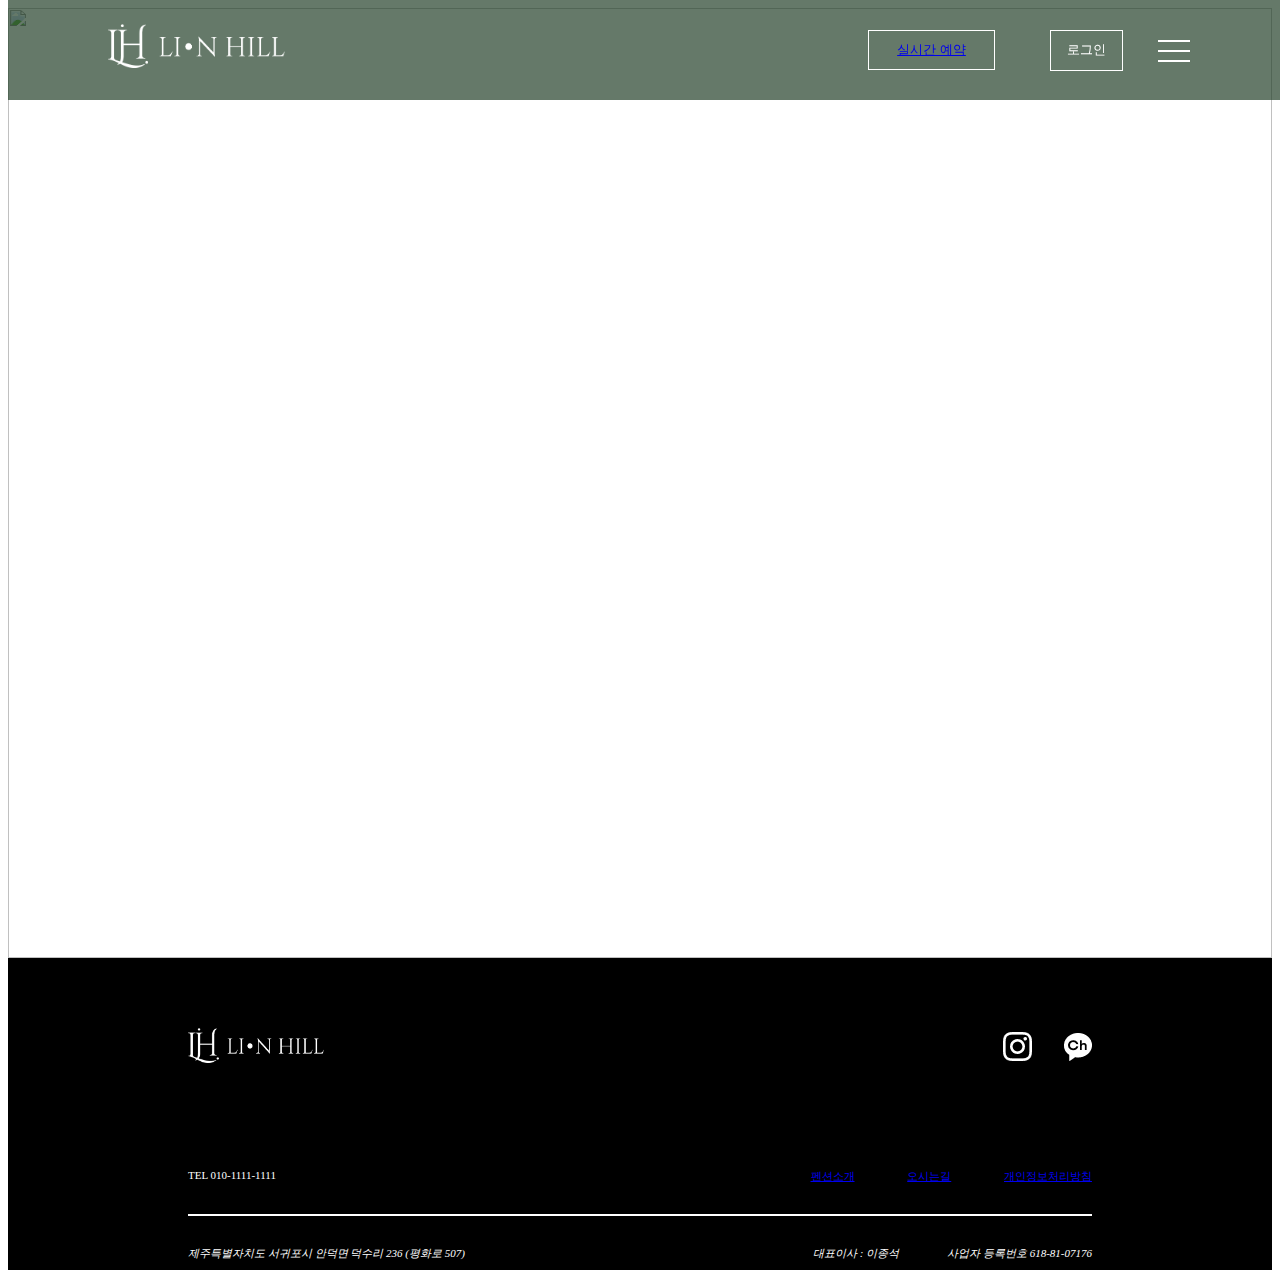
==== common/common.html @ 08adc3c6 "Add files via upload" ====
<!DOCTYPE html>
<html lang="en">

<head>
  <meta charset="UTF-8" />
  <meta http-equiv="X-UA-Compatible" content="IE=edge" />
  <meta name="viewport" content="width=device-width, initial-scale=1.0" />
  <title>Document</title>

  <link rel="stylesheet" href="./reset.css" />
  <link rel="stylesheet" href="./common.css" />
  <link rel="stylesheet" href="https://cdn.jsdelivr.net/npm/swiper@10/swiper-bundle.min.css" />
  <link rel="stylesheet" href="https://cdn.jsdelivr.net/npm/swiper@10/swiper-bundle.min.css" />
  <script src="https://ajax.googleapis.com/ajax/libs/jquery/3.7.0/jquery.min.js"></script>
  <script src="http://ajax.googleapis.com/ajax/libs/jquery/1.9.0/jquery.min.js"></script>
  <!-- 스크립트 -->
  <script defer src="../js/common.js"></script>
</head>


<body>

  <section class="header_image">
    <div class="header_image_word">
      <h2>Facilites</h2><br>
      <p>라이온 힐의 탁월한 서비스를 보장한</p>
      <p>다양한 편의시설을 이용해보세요.</p>
    </div>
    <figure><img src="../sub/img/fac/fac_pic.png"></figure>
  </section>

  <header id="header">


    <div class="inner">
      <div class="inner2">

        <h1 class="logo">
          <a href="../index.html">
            <img src="../common/img/wh_logo.PNG" alt="" />
          </a>
        </h1>

        <ul class="gnb">
          <li>
            <a href="../sub/room.html">Rooms</a>
          </li>
          <li>
            <a href="../sub/events.html">Events</a>
          </li>
          <li>
            <a href="../sub/fac.html">Facilities</a>
          </li>
          <li>
            <a href="../sub/about.html">About</a>
          </li>
        </ul>

        <div class="btn_wrap">
          <button class="reser"><a href="../sub/reservation.html">실시간 예약</a></button>
          <button class="login" id="headerLogin"><span id="logInOut">로그인</span></button>
          <div class="menu_btn">
            <span></span>
            <span></span>
            <span></span>
          </div>
        </div>
      </div>


    </div>

    <div class="menu_show">
      <a class="txt-ani" href="../sub/room.html">Rooms</a>
      <a class="txt-ani" href="../sub/events.html">Events</a>
      <a class="txt-ani" href="../sub/fac.html">Facilities</a>
      <a class="txt-ani" href="../sub/about.html">about</a>
      <a class="txt-ani" href="../sub/reservation.html">실시간 예약</a>
      <a class="txt-ani" id="headerLoginM"><span id="logInOutM">로그인</span></a>
    </div>
  </header>


  <footer>
    <div class="inner">
      <div class="foot_top">
        <h2 class="logo">
          <a href="../index.html">
            <img src="../common/img/wh_logo.PNG" alt="" />
          </a>
        </h2>
        <div class="foot_con">
          <a href="https://open.kakao.com/o/sfI0J6Cf" class="insta"><img src="../common/img/insta.png" alt="" /></a>
          <a href="https://open.kakao.com/o/sfI0J6Cf" class="kakao"><img src="../common/img/chanal.png" alt="" /></a>
        </div>
      </div>
      <div class="foot_btm">

        <div class="info">
          <span class="info_tel"> TEL 010-1111-1111 </span>
          <div class="info_contents">
            <a href="../sub/about.html" class="">펜션소개</a>
            <a href="../sub/about.html" class="">오시는길</a>
            <a href="../sub/about.html" class="">개인정보처리방침</a>
          </div>
        </div>
        <div class="line"></div>
        <div class="copy">
          <div class="right">
            © 2016. 라이온힐휴양펜션 Co. All rights reserved.
          </div>
          <address>

            <span>제주특별자치도 서귀포시 안덕면 덕수리 236 (평화로 507)</span>
            <span>대표이사 : 이종석</span>
            <span> 사업자 등록번호 618-81-07176</span>
            <span>TEL 010-1111-1111</span>

          </address>
        </div>
      </div>
    </div>
  </footer>
</body>

</html>
---- common/common.css ----
header {
  position: fixed;
  width:100%;
  height:100%;
  top: 0;
  z-index: 10;
  height:100px;
  transition:1s;
  transform: translateY(0%);
}
header.active {
  transform: translateY(-100%);
}
header .inner {
  width: 100%;
  background-color: rgba(35, 64, 42, 0.7);
  

}
header .inner .inner2{
  display: flex;
  height: 100px;
  justify-content: space-between;
  align-items: center;
  margin-left: 180px;
  margin-right: 180px;
}
header .inner .inner2 img {
  width: 177px;
  height: 44px;
}
header .inner .inner2 ul {
  color: #fff;
  display: flex;
  margin-left:20%;
}
header .inner .inner2 ul li {
  margin-right: 60px;
}

header .inner .inner2 .btn_wrap{
  display: flex;
  flex-direction: row;
  justify-content: space-between;
  align-items: center;
  gap:35px;
}
header .inner .inner2 .btn_wrap button {
  cursor: pointer;
  border: 1px solid #fff;
  background: transparent;
  color: #fff;
  width: 127px;
  height: 40px;
}
header .inner .inner2 .btn_wrap .menu_btn{
  display:none;
}

header .inner .inner2 .btn_wrap button:hover {
  background-color: #fff;
  color: black;
}

.menu_show {
  display: none;
}

.menu_show a{
  display:none;
}


footer {
  color: #fff;
  width: 100%;
  background-color: black;
  background-size: cover;
  width: 100%;
  height: 312px;
}
footer .inner {
  padding-top: 50px;
  margin: auto 180px;
}
footer .inner .foot_top {
  display: flex;
  justify-content: space-between;
  align-items: center;
}

footer .inner .foot_top h2 img {
  width: 136px;
  height: 35px;
}
footer .inner .foot_top .foot_con a.insta {
  margin-right: 28px;
}
footer .inner .foot_btm {
  font-size: 11px;
  padding-top: 80px;
}
footer .inner .foot_btm .info_tel{
  display:none;
}
footer .inner .foot_btm .info {
  display: flex;
  justify-content: flex-end;
  padding-bottom: 30px;
}
footer .inner .foot_btm .info a {
  margin-left: 50px;
}
footer .inner .foot_btm .line {
  border: 1px solid #fff;
}
footer .inner .foot_btm .copy {
  display: flex;
  justify-content: space-between;
  align-items: center;
  padding-top: 30px;
}
footer .inner .foot_btm .copy address span{
  margin-left:15px;
}




/* 배경 */

.header_image {
  width: 100%;
  height: 950px;
  position: relative;
  display: flex;
  justify-content: center;
  align-items: center;
}

.header_image > figure {
  width: 100%;
  height: 100%;
  margin: 0 auto;
  position: relative;
}

.header_image > figure > img {
  object-fit: cover;
  width: 100%;
  height: 100%;
  position: absolute;
}

.header_image_word {
  position: absolute;
  z-index: 3;
  text-align: center;
  color: white;
}

.header_image_word > h2 {
  font-size: 100px;
  padding-bottom: 20px;
}

.header_image_word > p {
  font-size: 25px;
  padding-top: 10px;
}
/* ///////////////////////////////////////////////////////////////////// */
@media (max-width: 1440px) {
  header {
    position: fixed;
    top: 0;
    width: 100%;
    transition:1s;
    transform: translateY(0%);
  }
  
  header.active {
    transform: translateY(-100%);
  }
  header .inner {
    background-color: rgba(35, 64, 42, 0.7);
    height: 100px;  
    z-index: 10;
  }
  
  header .inner .inner2{
    display: flex;
    justify-content: space-around;
    align-items: center;
    margin: 0;
  }
    

  header .inner .inner2 img {
    width: 177px;
    height: 44px;
  }
  header .inner .inner2 ul {
    display: none;
    color: #fff;
  }
  header .inner .inner2 .btn_wrap{
    display: flex;
    flex-direction: row;
    justify-content: space-between;
    align-items: center;
    gap:35px;
  }


  header .inner .inner2 .btn_wrap .menu_btn{
    width: 30px;
    height: 30px;
    display: block;
    position: relative;
    top:5px;
    cursor: pointer;
  }
  
  
  header .inner .inner2 .btn_wrap .menu_btn span{
    position: absolute;
    background-color: white;
    width:100%;
    left: 0;
    border: 1px solid white;
    display: block;

  }
  header .inner .inner2 .btn_wrap .menu_btn span:nth-of-type(1) {
    top: 0;
    
  }
  header .inner .inner2 .btn_wrap .menu_btn span:nth-of-type(2) {
    top: calc(100% - 20px);
    
  }
  header .inner .inner2 .btn_wrap .menu_btn span:nth-of-type(3) {
    top: calc(100% - 10px);
    
  }
  
  


  header .inner .inner2 .btn_wrap button {
    margin-right: 0px;
    cursor: pointer;
    border: 1px solid #fff;
    background: transparent;
    color: #fff;
    width: 127px;
    height: 40px;
  }

  header .inner .inner2 .btn_wrap button.login {
    width: 73px;
    height: 41px;
  }

  header .inner .inner2 .btn_wrap button:nth-child(1) {
    margin-right: 20px;
  }
  header .inner .inner2 .btn_wrap button:hover {
    background-color: #fff;
    color: black;
  }

  .menu_show {
    left: 0;
    top: 0;
    bottom: 0;
    width: 100%;
    z-index:-120;
    height: 0vh;
    transform: translateY(-200%);
    justify-content: center;
    align-items: center;
    background-color: rgb(24, 24, 24);
    flex-direction: column;
    transition: 1s;
    pointer-events: none;
    color:  transparent;
    /* padding-bottom:250px;
    padding-top:250px; */
    position:fixed;
  }
  .menu_show > a {
    font-size: 30px;
    margin-top:50px;
    display: block;
    z-index:-120;
    transform: inherit;
  }
  .menu_show > a:nth-of-type(5){
    display:none;
  }
  .menu_show > a:nth-of-type(6){
    display:none;
  }
  /* 클릭시 보여지는 화면 */
  .menu_show.active {
    left: 0;
    z-index:-1;
    top: 0;
    color: white;
    pointer-events: all;
    bottom: 0;
    transform: translateY(0%);
    width: 100%;
    background-color: rgb(24, 24, 24);
  }
  


  


  


  footer .inner .foot_btm .info_tel{
    display: block;
  }
  footer .inner .info{
    display:flex !important;
    justify-content: space-between !important;
  }

  footer .inner .right{
    display: none;
  }

  footer .inner address span:nth-of-type(4){
    display: none;
  }
  footer .inner .foot_btm .copy {
    padding-top: 30px;
  }

  footer .inner .foot_btm .copy address{
    display: flex;
    justify-content: space-between;
    width: 100%;
  }

  footer .inner .foot_btm .copy address span{
    margin-left:0px;
  }

  footer .inner .foot_btm .copy address span:nth-of-type(2){
    margin-left:300px;
  }


  .header_image_word > h2 {
    font-size: 80px;
    padding-bottom: 20px;
  }
  
  .header_image_word > p {
    font-size: 20px;
    padding-top: 10px;
  }
}


@media (max-width: 1220px) {
  footer .inner .foot_btm .copy address span:nth-of-type(2){
    margin-left:0px;
  }

 

}

@media (max-width: 920px) {
  header .inner .inner2 .reser{
    display:none;
  }
  header .inner .inner2 .login{
    display:none;
  }
  footer .inner  address span:nth-of-type(2){
    display: none;
  }
  footer .inner address span:nth-of-type(3){
    display: none;
  }
  .header_image_word > h2 {
    font-size: 60px;
    padding-bottom: 20px;
  }
  
  .header_image_word > p {
    font-size: 15px;
    padding-top: 10px;
  }
  .menu_show > a:nth-of-type(5){
    display:block;
  }
  .menu_show > a:nth-of-type(6){
    display:block;
  }


}
@media (max-width: 820px){

  footer .inner {
    padding-top: 50px;
    margin: auto 100px;
  }

  footer .inner .info .info_tel{
    display:none;
  }
  footer .inner .info .info_contents a:nth-child(3){
    display:none;
  }
  footer .inner .info{
    display: flex;
    justify-content: flex-end !important;
  }
}

@media (max-width: 480px){
  header .inner .inner2 img {
    width: 155px;
    height: 38px;
  }

  .header_image_word > h2 {
    font-size: 45px;
    padding-bottom: 10px;
  }
  
  .header_image_word > p {
    font-size: 11px;
    padding-top: 10px;
  }
  .menu_show > a {
    font-size: 24px;
  }


  .menu_show > a:nth-of-type(5){
    display:block;
  }
  .menu_show > a:nth-of-type(6){
    display:block;
  }
  
  
  footer .inner {
    padding-top: 50px;
    margin: auto 20px;
  }

}












button{
  transition: .2s;
}

@media (max-width: 1440px) {
  header#header div.inner2{
      justify-content: space-between;
      padding: 0 100px;
    
  }
}

@media (max-width: 950px) {
  header#header div.inner2{
    padding: 0 60px;
  
}
  
}
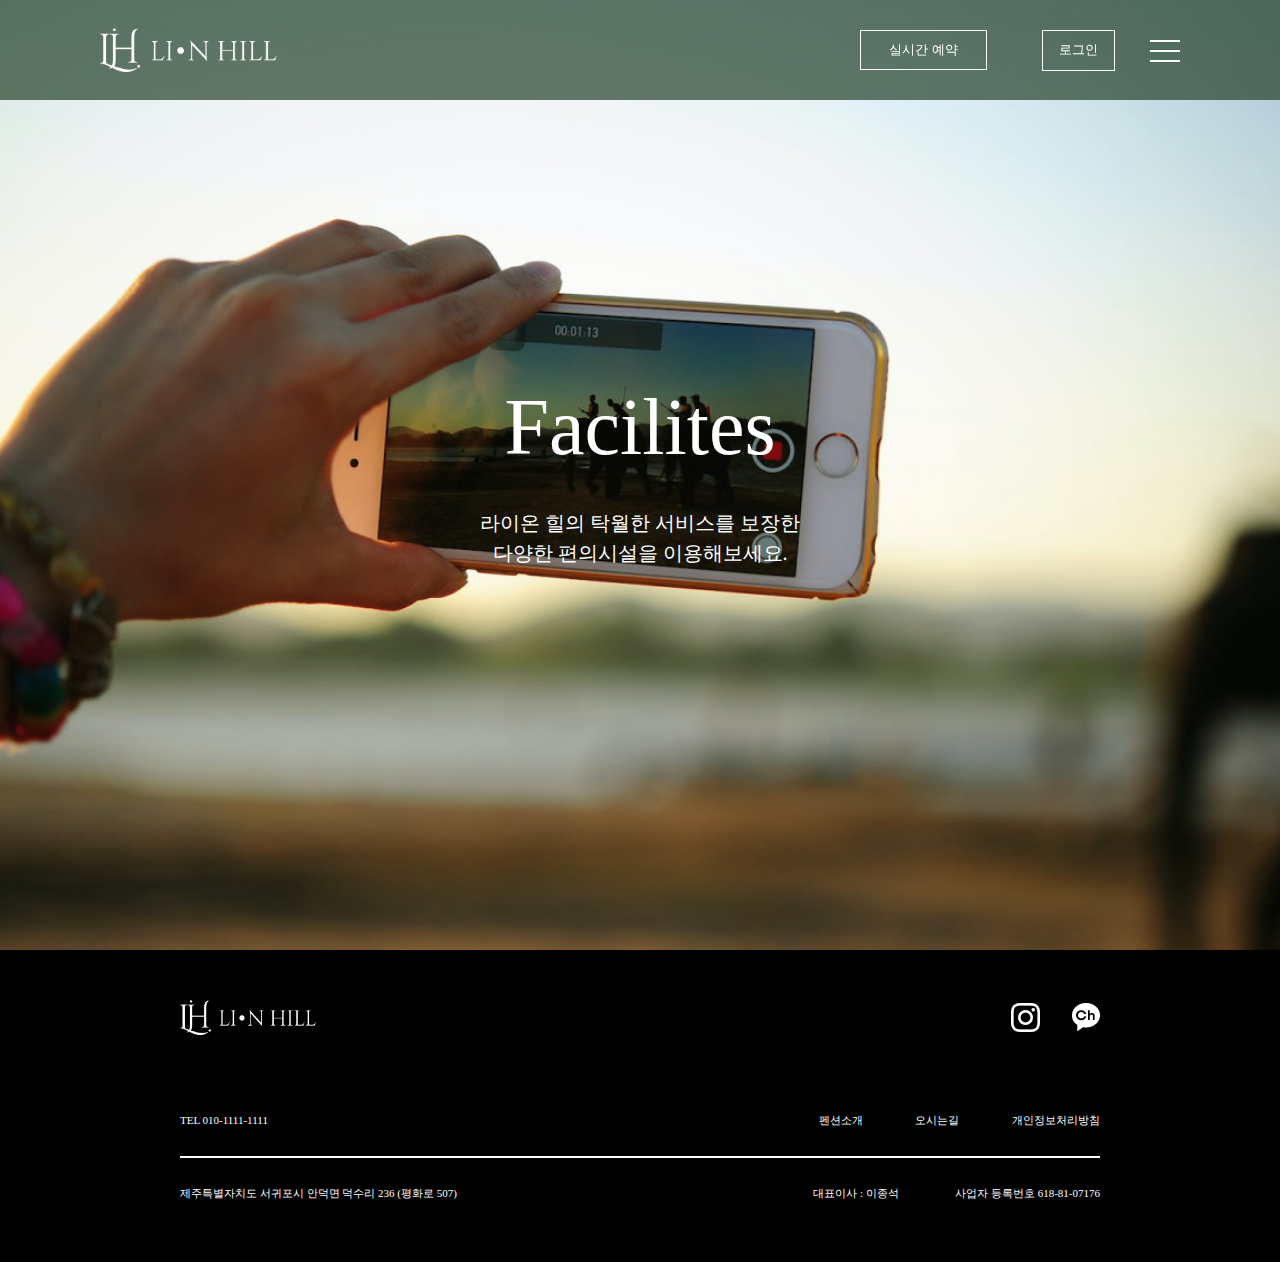
==== commit 61d6c090: "Update common.html" ====
--- a/common/common.html
+++ b/common/common.html
@@ -17,7 +17,6 @@
   <script defer src="../js/common.js"></script>
 </head>
 
-
 <body>
 
   <section class="header_image">
@@ -26,7 +25,7 @@
       <p>라이온 힐의 탁월한 서비스를 보장한</p>
       <p>다양한 편의시설을 이용해보세요.</p>
     </div>
-    <figure><img src="../sub/img/fac/fac_pic.png"></figure>
+    <figure><img src="https://6bjs4112.github.io/LionHill_Jeju/sub/img/fac/fac_pic.png"></figure>
   </section>
 
   <header id="header">
@@ -36,28 +35,28 @@
       <div class="inner2">
 
         <h1 class="logo">
-          <a href="../index.html">
-            <img src="../common/img/wh_logo.PNG" alt="" />
+          <a href="https://6bjs4112.github.io/LionHill_Jeju/index.html">
+            <img src="https://6bjs4112.github.io/LionHill_Jeju/common/img/wh_logo.PNG" alt="" />
           </a>
         </h1>
 
         <ul class="gnb">
           <li>
-            <a href="../sub/room.html">Rooms</a>
+            <a href="https://6bjs4112.github.io/LionHill_Jeju/sub/room.html">Rooms</a>
           </li>
           <li>
-            <a href="../sub/events.html">Events</a>
+            <a href="https://6bjs4112.github.io/LionHill_Jeju/sub/events.html">Events</a>
           </li>
           <li>
-            <a href="../sub/fac.html">Facilities</a>
+            <a href="https://6bjs4112.github.io/LionHill_Jeju/sub/fac.html">Facilities</a>
           </li>
           <li>
-            <a href="../sub/about.html">About</a>
+            <a href="https://6bjs4112.github.io/LionHill_Jeju/sub/about.html">About</a>
           </li>
         </ul>
 
         <div class="btn_wrap">
-          <button class="reser"><a href="../sub/reservation.html">실시간 예약</a></button>
+          <button class="reser"><a href="https://6bjs4112.github.io/LionHill_Jeju/sub/reservation.html">실시간 예약</a></button>
           <button class="login" id="headerLogin"><span id="logInOut">로그인</span></button>
           <div class="menu_btn">
             <span></span>
@@ -71,11 +70,11 @@
     </div>
 
     <div class="menu_show">
-      <a class="txt-ani" href="../sub/room.html">Rooms</a>
-      <a class="txt-ani" href="../sub/events.html">Events</a>
-      <a class="txt-ani" href="../sub/fac.html">Facilities</a>
-      <a class="txt-ani" href="../sub/about.html">about</a>
-      <a class="txt-ani" href="../sub/reservation.html">실시간 예약</a>
+      <a class="txt-ani" href="https://6bjs4112.github.io/LionHill_Jeju/sub/room.html">Rooms</a>
+      <a class="txt-ani" href="https://6bjs4112.github.io/LionHill_Jeju/sub/events.html">Events</a>
+      <a class="txt-ani" href="https://6bjs4112.github.io/LionHill_Jeju/sub/fac.html">Facilities</a>
+      <a class="txt-ani" href="https://6bjs4112.github.io/LionHill_Jeju/sub/about.html">about</a>
+      <a class="txt-ani" href="https://6bjs4112.github.io/LionHill_Jeju/sub/reservation.html">실시간 예약</a>
       <a class="txt-ani" id="headerLoginM"><span id="logInOutM">로그인</span></a>
     </div>
   </header>
@@ -85,13 +84,13 @@
     <div class="inner">
       <div class="foot_top">
         <h2 class="logo">
-          <a href="../index.html">
-            <img src="../common/img/wh_logo.PNG" alt="" />
+          <a href="https://6bjs4112.github.io/LionHill_Jeju/index.html">
+            <img src="https://6bjs4112.github.io/LionHill_Jeju/common/img/wh_logo.PNG" alt="" />
           </a>
         </h2>
         <div class="foot_con">
-          <a href="https://open.kakao.com/o/sfI0J6Cf" class="insta"><img src="../common/img/insta.png" alt="" /></a>
-          <a href="https://open.kakao.com/o/sfI0J6Cf" class="kakao"><img src="../common/img/chanal.png" alt="" /></a>
+          <a href="https://open.kakao.com/o/sfI0J6Cf" class="insta"><img src="https://6bjs4112.github.io/LionHill_Jeju/common/img/insta.png" alt="" /></a>
+          <a href="https://open.kakao.com/o/sfI0J6Cf" class="kakao"><img src="https://6bjs4112.github.io/LionHill_Jeju/common/img/chanal.png" alt="" /></a>
         </div>
       </div>
       <div class="foot_btm">
@@ -99,9 +98,9 @@
         <div class="info">
           <span class="info_tel"> TEL 010-1111-1111 </span>
           <div class="info_contents">
-            <a href="../sub/about.html" class="">펜션소개</a>
-            <a href="../sub/about.html" class="">오시는길</a>
-            <a href="../sub/about.html" class="">개인정보처리방침</a>
+            <a href="https://6bjs4112.github.io/LionHill_Jeju/sub/about.html" class="">펜션소개</a>
+            <a href="https://6bjs4112.github.io/LionHill_Jeju/sub/about.html" class="">오시는길</a>
+            <a href="https://6bjs4112.github.io/LionHill_Jeju/sub/about.html" class="">개인정보처리방침</a>
           </div>
         </div>
         <div class="line"></div>
@@ -123,4 +122,4 @@
   </footer>
 </body>
 
-</html>+</html>
